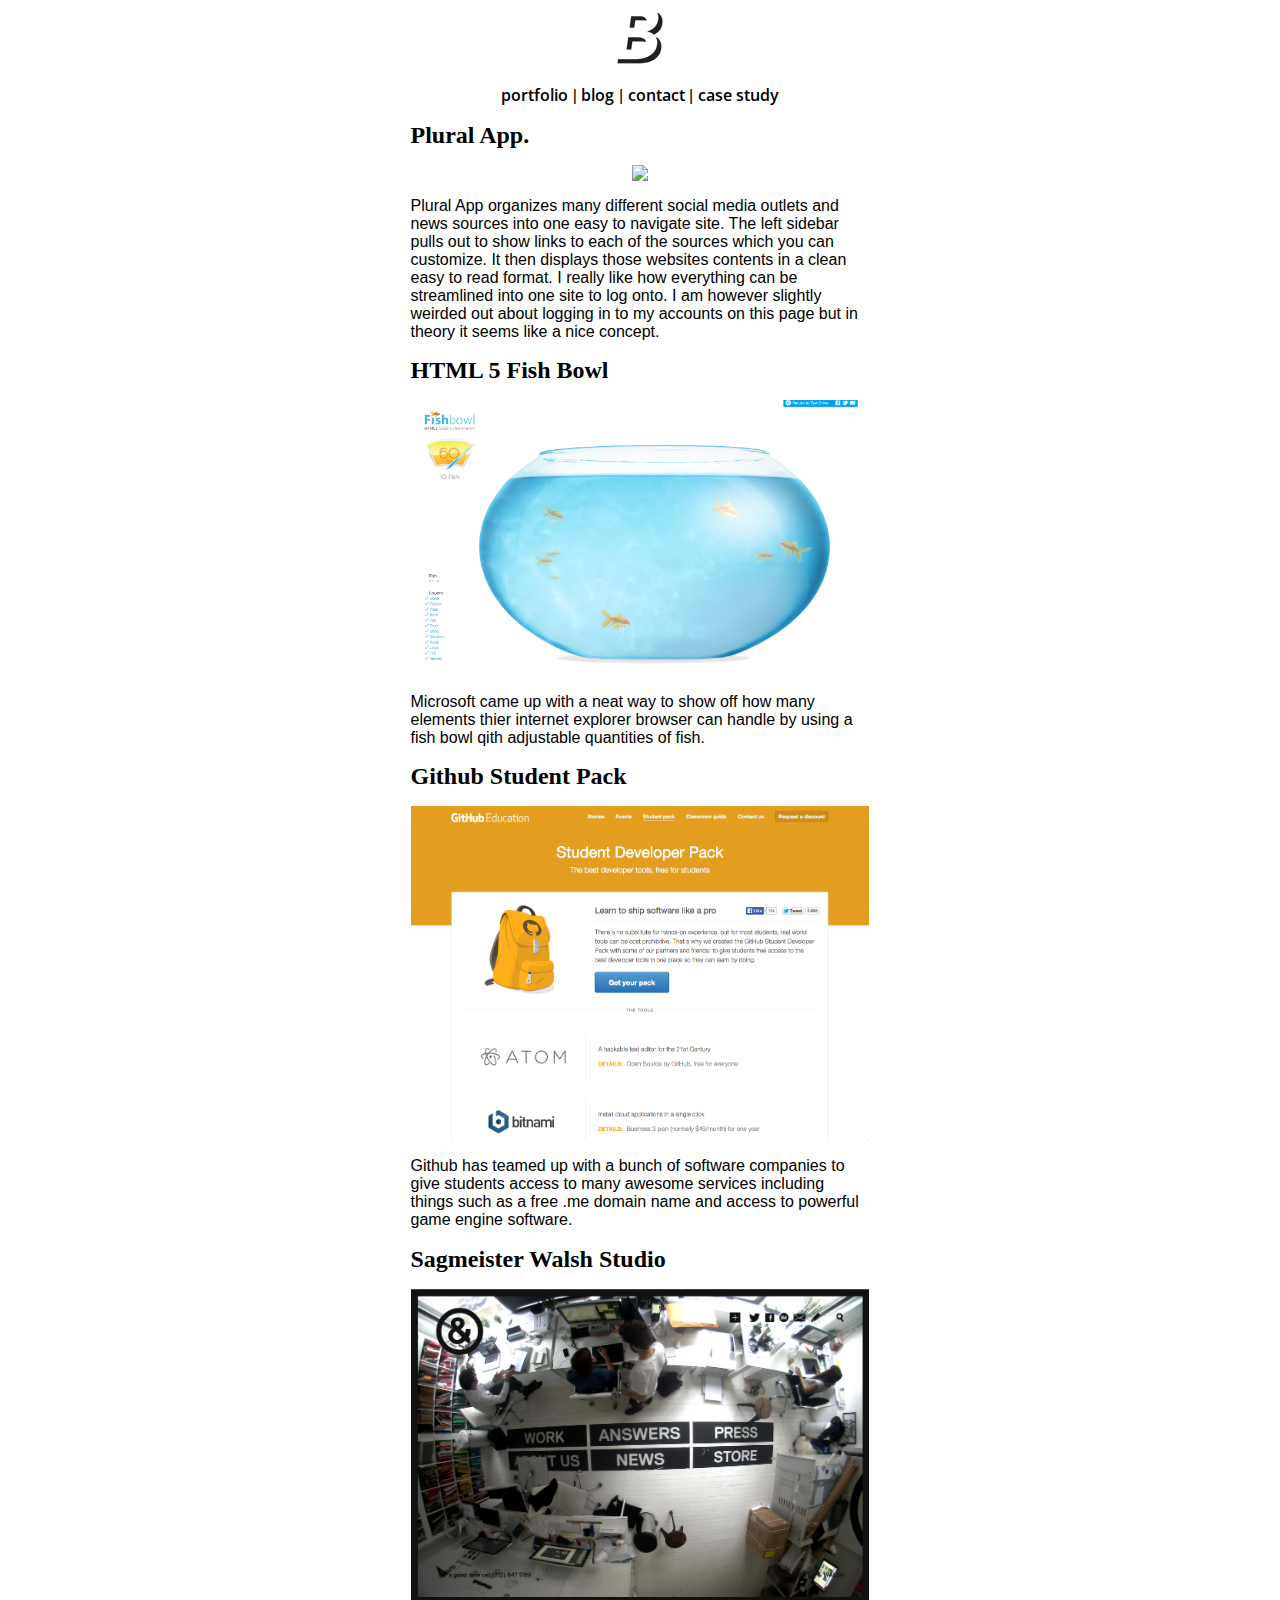
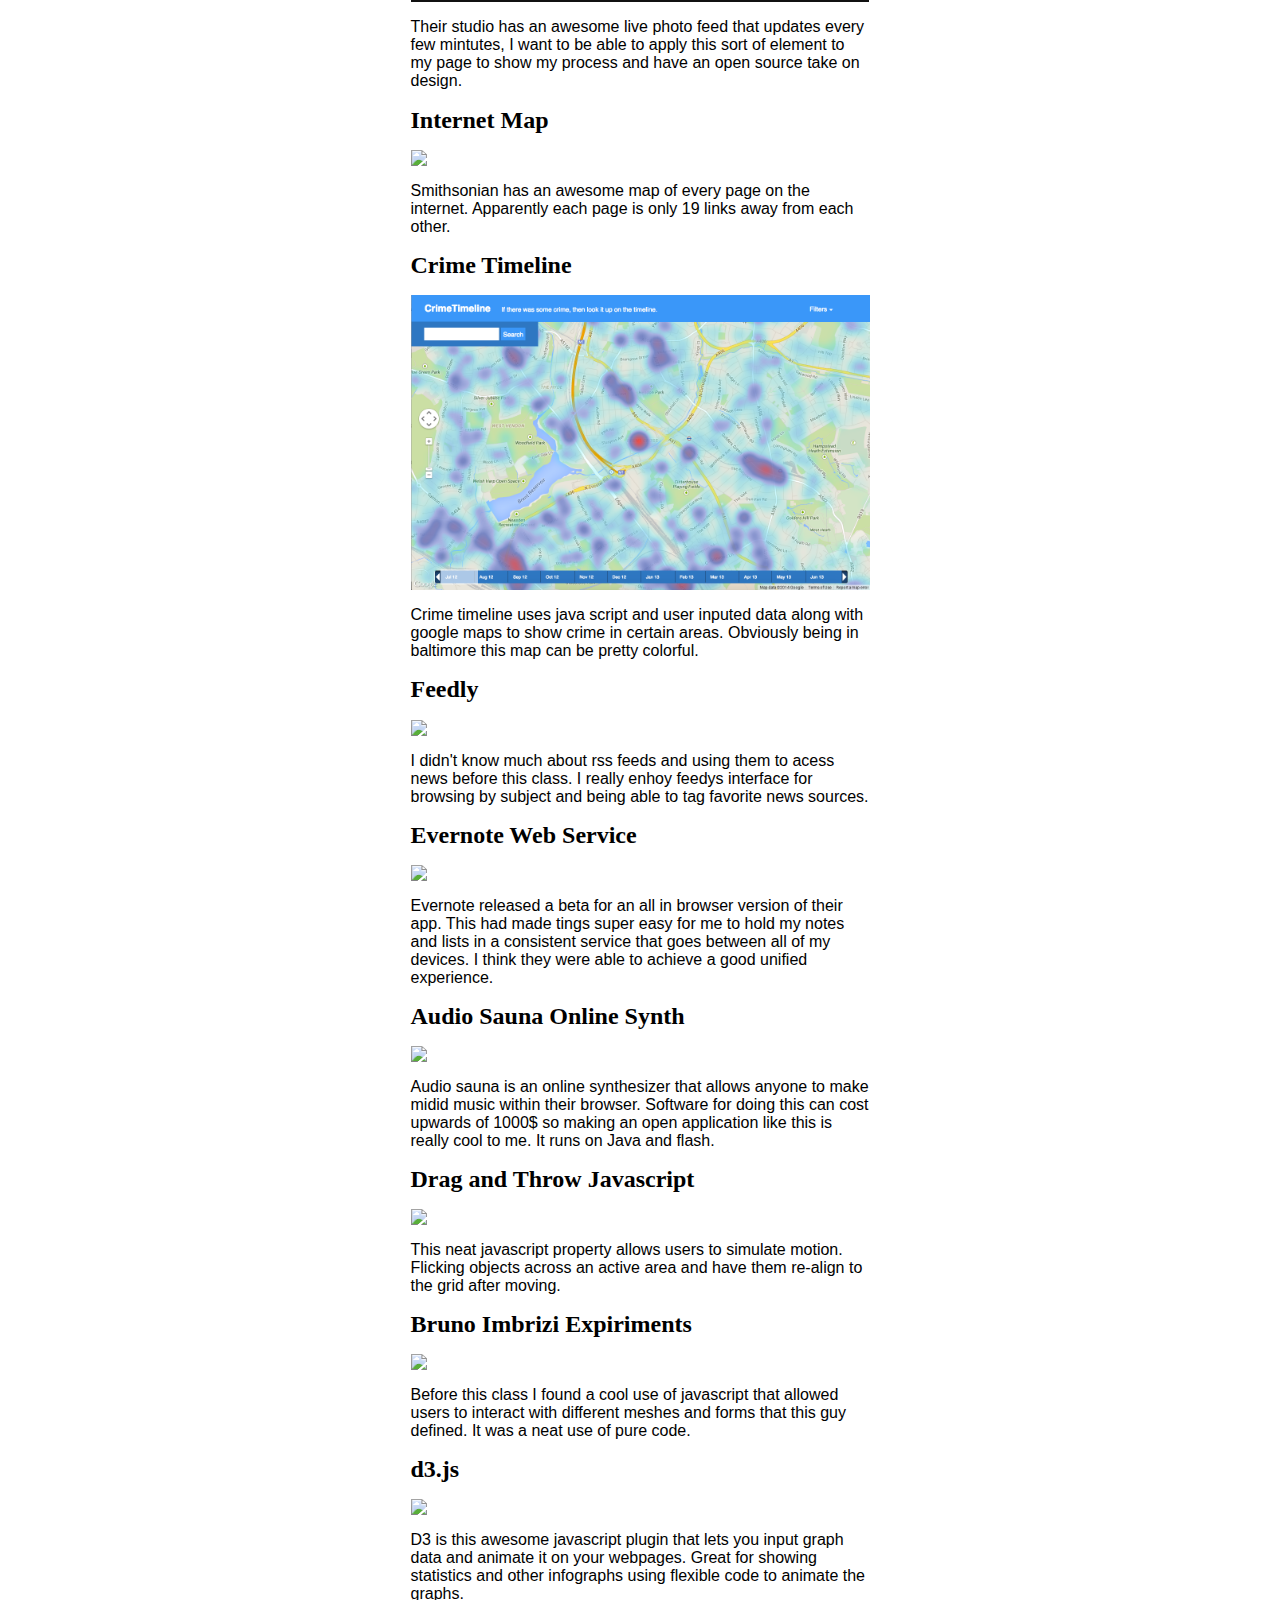
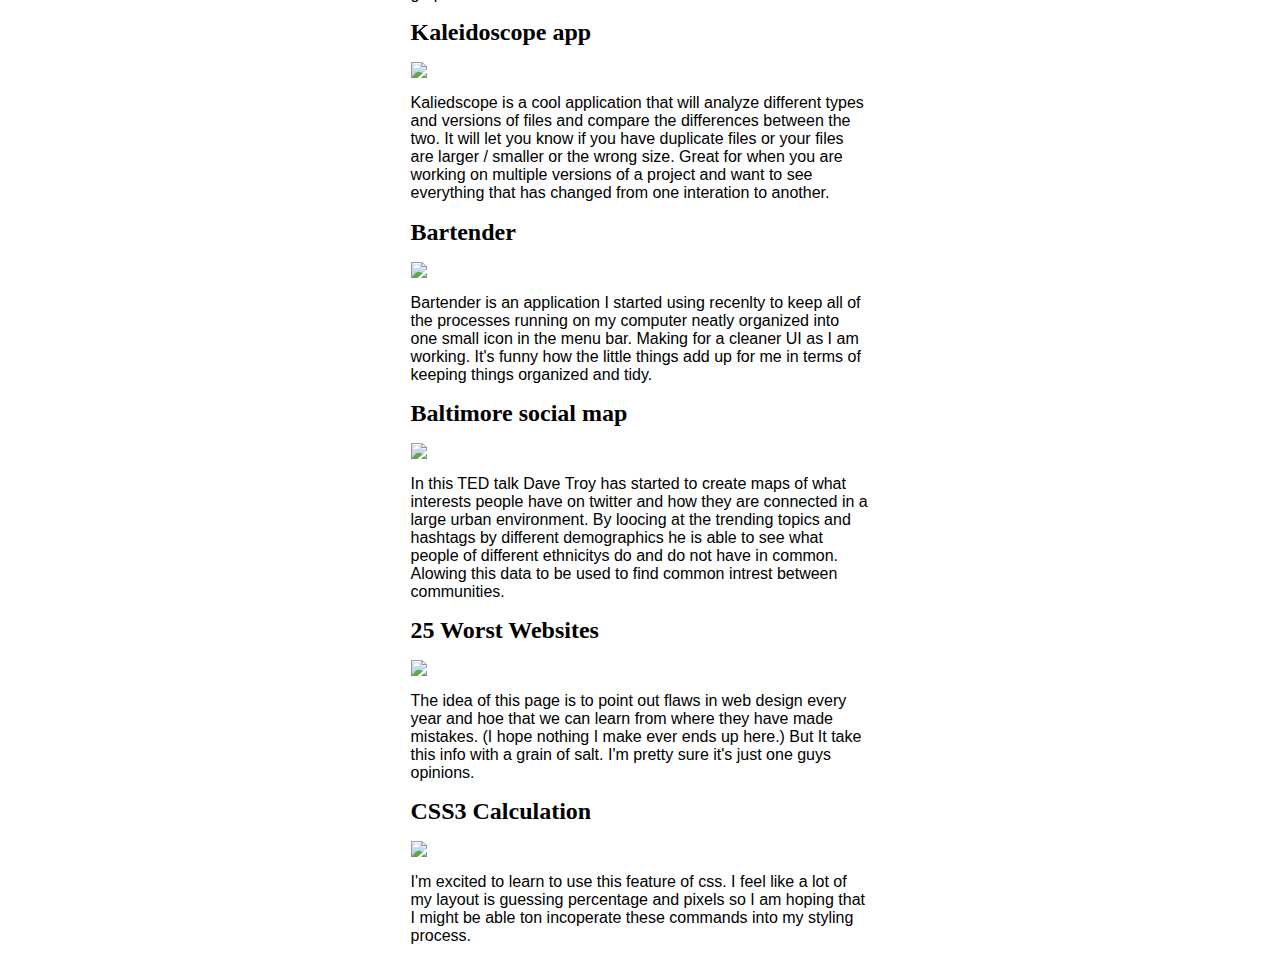
==== blog.html @ 2c7a8466 "Blog" ====
<! doctype html>
<html>


	<head>
		<title>
				Internet thing I like.
		</title>
		<link href="css/main.css" type="text/css" rel="stylesheet">
	</head>
	<body>

<!-- Start Navigation -->

<div padding="10px"align="center">
				<img src="b.png" align="nav-center">	
			</div>	

			<ul class="nav nav-center">
				<li>
					<a href="index.html">portfolio</a>
				</li>
				|

				<li>
					<a href="blog.html">blog</a>
				</li>
				|
				<li>
					<a href="https://drive.google.com/file/d/0B6hZxw2JuOftMVV2bVhscDBuX0k/edit?usp=sharing">contact</a>
				</li>
				|
				<li>
					<a href="case.html">case study</a>
				</li>
			</ul>

<div class="container">	
	<div align="center">	

			<h1>Plural App.</h1>		
			<a href="http://pluralapp.com/#/home"><img src="http://www.awwwards.com/media/cache/gallery_three_columns/screenshots/2014/08/5400352585e8a.jpeg"></a>
			
			<p>Plural App organizes many different social media outlets and news sources into one easy to navigate site. The left sidebar pulls out to show links to each of the sources which you can customize. It then displays those websites contents in a clean easy to read format. I really like how everything can be streamlined into one site to log onto. I am however slightly weirded out about logging in to my accounts on this page but in theory it seems like a nice concept.</p> 

	</div>		


			<h1>HTML 5 Fish Bowl</h1>
			<a href="http://ie.microsoft.com/testdrive/performance/fishbowl/"><img src="img/fish.png"></a>

			<p>Microsoft came up with a neat way to show off how many elements thier internet explorer browser can handle by using a fish bowl qith adjustable quantities of fish.</p>

			<h1>Github Student Pack</h1>
			<a href="https://education.github.com/pack"><img src="img/git.png"></a>

			<p>Github has teamed up with a bunch of software companies to give students access to many awesome services including things such as a free .me domain name and access to powerful game engine software.</p>

			<h1>Sagmeister Walsh Studio</h1>
			<a href="http://www.sagmeisterwalsh.com/"><img src="img/sag.png"></a>

			<p>Their studio has an awesome live photo feed that updates every few mintutes, I want to be able to apply this sort of element to my page to show my process and have an open source take on design.</p>

			<h1> Internet Map </h1> 
			<a href="http://www.smithsonianmag.com/science-nature/any-two-pages-on-the-web-are-connected-by-19-clicks-or-less-19517004/?no-ist="><img src=http://blogs.smithsonianmag.com/science/files/2013/02/opte-1.png></a> 

			<p>Smithsonian has an awesome map of every page on the internet. Apparently each page is only 19 links away from each other. </p> 

			<h1>Crime Timeline</h1> 
			<a href="http://crimetimeline.io/"><img src="img/post5.png"></a> 

			<p>Crime timeline uses java script and user inputed data along with google maps to show crime in certain areas. Obviously being in baltimore this map can be pretty colorful.</p> 

			<h1> Feedly </h1> 
			<a href="https://feedly.com/i/explore/%23gaming"><img src=http://doktorspinn.com/wp-content/uploads/2013/07/feedly-logo11.jpg></a> 

			<p>I didn't know much about rss feeds and using them to acess news before this class. I really enhoy feedys interface for browsing by subject and being able to tag favorite news sources.</p> 

			<h1> Evernote Web Service </h1> 
			<a href="http://blog.evernote.com/blog/2014/10/02/new-beautiful-evernote-web/"><img src=http://dxdkxqkkk0kvy.cloudfront.net/wp-content/uploads/2014/10/evernote-web-beta-masthead-720x340.jpg></a> 

			<p>Evernote released a beta for an all in browser version of their app. This had made tings super easy for me to hold my notes and lists in a consistent service that goes between all of my devices. I think they were able to achieve a good unified experience.</p> 

			<h1> Audio Sauna Online Synth</h1> 
			<a href="http://www.audiosauna.com/studio/"><img src="http://screenshot.ultradownloads.com.br/Audio-Sauna_316798g.jpg"></a> 

			<p>Audio sauna is an online synthesizer that allows anyone to make midid music within their browser. Software for doing this can cost upwards of 1000$ so making an open application like this is really cool to me. It runs on Java and flash. </p> 

			<h1> Drag and Throw Javascript</h1> 
			<a href="http://codepen.io/GreenSock/details/zDwEk"><img src="http://greensock.com/wp-content/uploads/2014/05/example-draggable-throw-demo.jpg"></a> 

			<p>This neat javascript property allows users to simulate motion. Flicking objects across an active area and have them re-align to the grid after moving.</p> 

			<h1>Bruno Imbrizi Expiriments</h1> 
			<a href="http://brunoimbrizi.com/experiments/#/01"><img src="http://www.unit9.com/wp-content/uploads/tube_full_03.jpg"></a> 

			<p>Before this class I found a cool use of javascript that allowed users to interact with different meshes and forms that this guy defined. It was a neat use of pure code.</p>

			<h1>d3.js</h1> 
			<a href="http://d3js.org/"><img src="http://bigsonata.com/wp-content/uploads/2014/11/D3JS.png"></a> 

			<p>D3 is this awesome javascript plugin that lets you input graph data and animate it on your webpages. Great for showing statistics and other infographs using flexible code to animate the graphs.</p>

			<h1> Kaleidoscope app</h1> 
			<a href="http://www.kaleidoscopeapp.com/"><img src="https://pbs.twimg.com/profile_images/1695485893/Kaleidoscope_Icon_256x256_400x400.png"></a> 

			<p>Kaliedscope is a cool application that will analyze different types and versions of files and compare the differences between the two. It will let you know if you have duplicate files or your files are larger / smaller or the wrong size. Great for when you are working on multiple versions of a project and want to see everything that has changed from one interation to another.</p>  

			<h1>Bartender</h1> 
			<a href="http://www.macbartender.com/"><img src="http://macgroup.org/blog/wp-content/uploads/2013/02/Bartender256.png"></a> 

			<p>Bartender is an application I started using recenlty to keep all of the processes running on my computer neatly organized into one small icon in the menu bar. Making for a cleaner UI as I am working. It's funny how the little things add up for me in terms of keeping things organized and tidy.</p>

			<h1>Baltimore social map</h1> 
			<a href="http://ideas.ted.com/2014/12/12/fascinating-maps-of-what-people-tweet-about-in-istanbul-baltimore-barcelona-and-more/"><img src="http://tedideas.files.wordpress.com/2014/12/baltimore.png?w=770&h=433"></a> 

			<p>In this TED talk Dave Troy has started to create maps of what interests people have on twitter and how they are connected in a large urban environment. By loocing at the trending topics and hashtags by different demographics he is able to see what people of different ethnicitys do and do not have in common. Alowing this data to be used to find common intrest between communities.</p> 

			<h1>25 Worst Websites</h1> 
			<a href="http://www.webpagesthatsuck.com/worst-websites-of-2013.html"><img src="http://www.webpagesthatsuck.com/wpts.jpe"></a> 

			<p>The idea of this page is to point out flaws in web design every year and hoe that we can learn from where they have made mistakes. (I hope nothing I make ever ends up here.) But It take this info with a grain of salt. I'm pretty sure it's just one guys opinions.</p> 

			<h1> CSS3 Calculation</h1> 
			<a href="https://developer.mozilla.org/en-US/docs/Web/CSS/calc"><img src="http://www.binvisions.com/wp-content/uploads/2011/12/css3-calc-firefox-test-results.jpg"></a> 

			<p>I'm excited to learn to use this feature of css. I feel like a lot of my layout is guessing percentage and pixels so I am hoping that I might be able ton incoperate these commands into my styling process. </p>   

</div>
	
		<!-- start java script below --> 

		<script src="http://cdnjs.cloudflare.com/ajax/libs/jquery/2.1.1/jquery.min.js"></script>
		<script src="js/main.js"></script>
	</body>

</html>
---- css/main.css ----
/*font import*/
@import url(http://fonts.googleapis.com/css?family=Open+Sans:600italic,800,400);


.hoverstate {
    opacity: 1.0;
    filter: alpha(opacity=40); /* For IE8 and earlier */
}

.hoverstate:hover {
    opacity: 0.4;
    filter: alpha(opacity=100); /* For IE8 and earlier */
}


body{
	font-family: helvetica;
	font-weight: 10px;
	
}


a {
	font-family: 'Open Sans';
	font-weight: 600;
	text-decoration: none; 
	color: black;
}

a:hover {
	text-decoration: underline;
	color: black;

}

img {

	max-width: 100%;
	height: auto;
}

p {
	font-family: helvetica;
	max-width: 459px;
	text-align: left;
}

h1 {
	font-family: avenir;
	font-size: 1.5em;
	text-align: left;
	margin-right: auto;
	margin-left: auto;


}

.center {
}

.spacing{

	padding-bottom: 10px;
}

.container{

	width: 80%;
	max-width: 459px;
	margin-left: auto;
	margin-right: auto;


}

.port {
	max-width: 70%;
}


.drive {
	max-width: 100%
}




/*Nav styling*/


		.nav {
				padding-left: 0;
				margin-left: 0;
				list-style: none;
				
		}

		.nav > li {
			display: inline-block;
		}

		.nav > li > a {
			display: block; 
		}

		.nav-center {
			text-align: center;
		}

		li {
			
			
		}
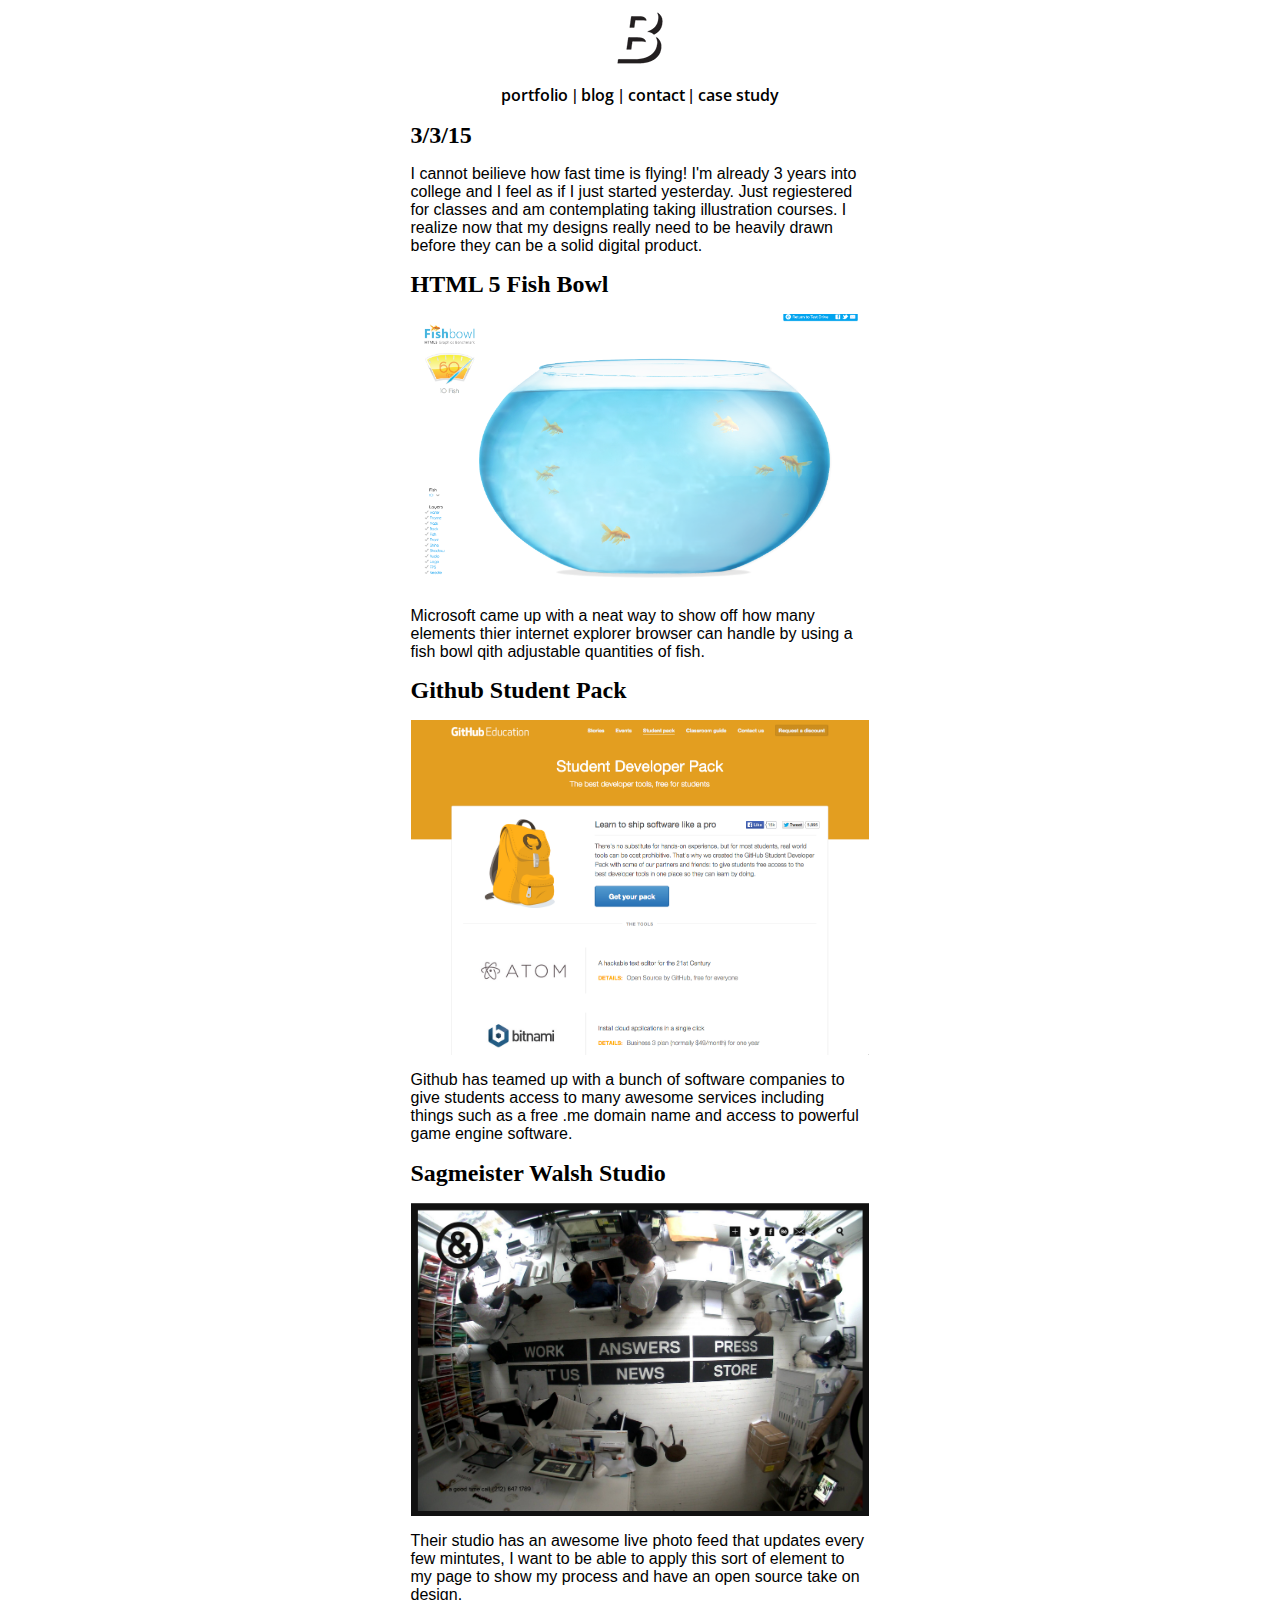
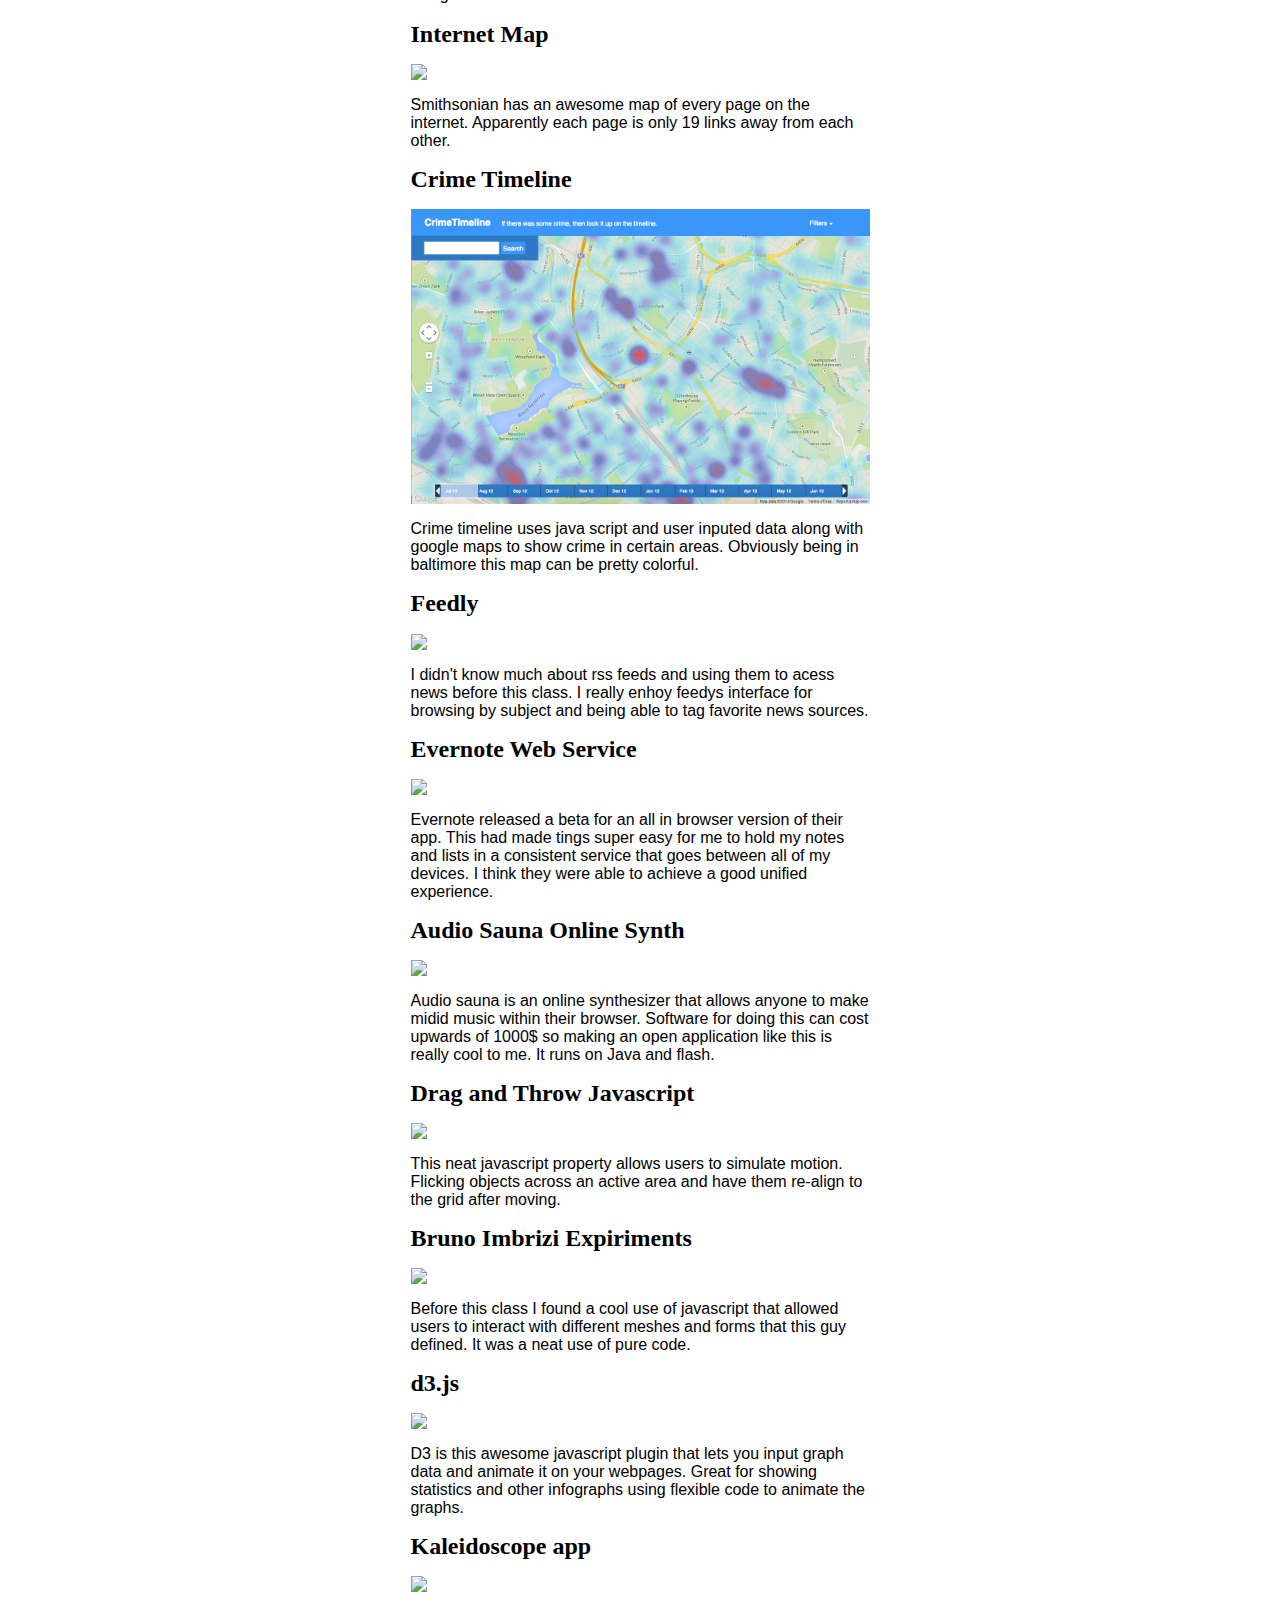
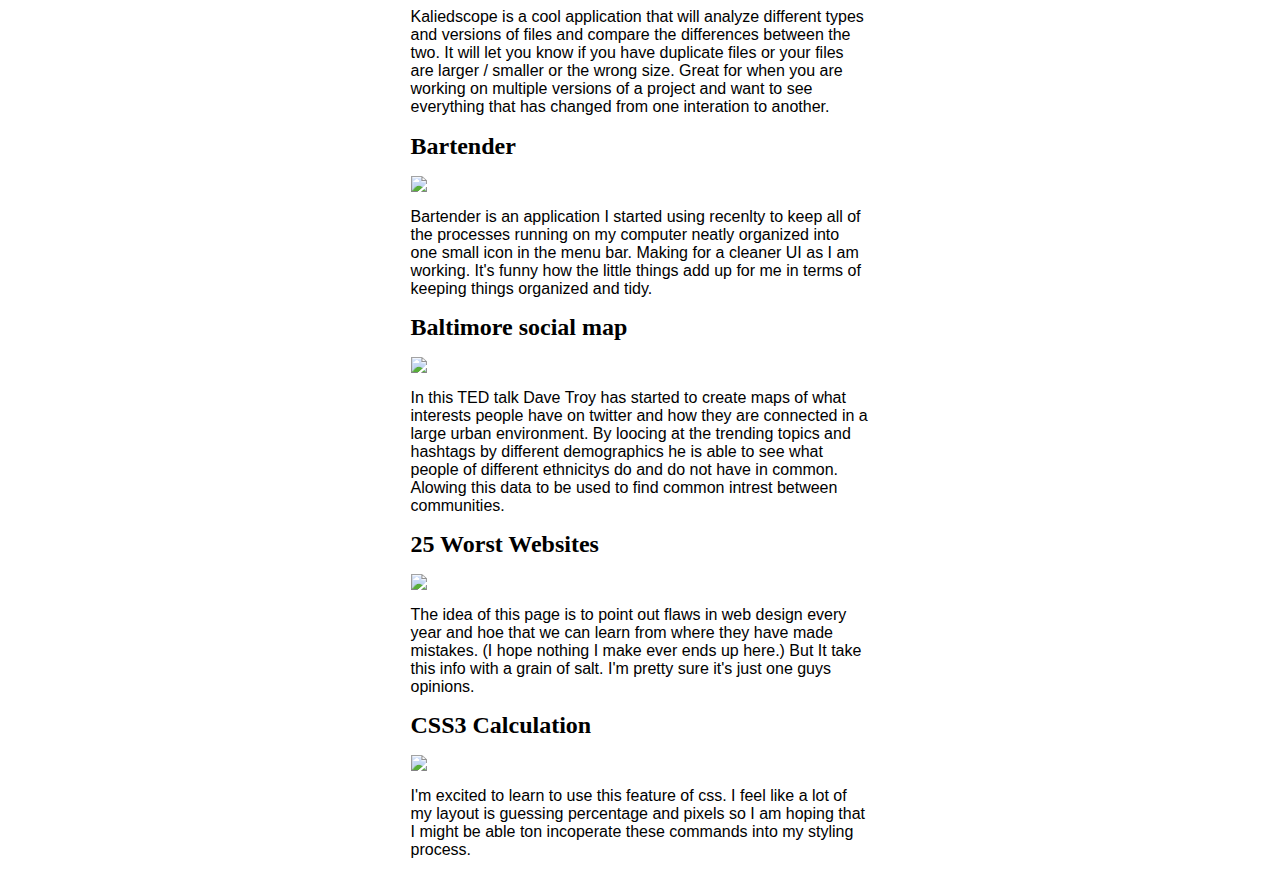
==== commit 7e2087d9: "Major changes" ====
--- a/blog.html
+++ b/blog.html
@@ -38,10 +38,10 @@
 <div class="container">	
 	<div align="center">	
 
-			<h1>Plural App.</h1>		
-			<a href="http://pluralapp.com/#/home"><img src="http://www.awwwards.com/media/cache/gallery_three_columns/screenshots/2014/08/5400352585e8a.jpeg"></a>
+			<h1>3/3/15</h1>		
+			<!-- <a href="http://pluralapp.com/#/home"><img src="http://www.awwwards.com/media/cache/gallery_three_columns/screenshots/2014/08/5400352585e8a.jpeg"></a> -->
 			
-			<p>Plural App organizes many different social media outlets and news sources into one easy to navigate site. The left sidebar pulls out to show links to each of the sources which you can customize. It then displays those websites contents in a clean easy to read format. I really like how everything can be streamlined into one site to log onto. I am however slightly weirded out about logging in to my accounts on this page but in theory it seems like a nice concept.</p> 
+			<p>I cannot beilieve how fast time is flying! I'm already 3 years into college and I feel as if I just started yesterday. Just regiestered for classes and am contemplating taking illustration courses. I realize now that my designs really need to be heavily drawn before they can be a solid digital product.</p> 
 
 	</div>		
 
--- a/css/main.css
+++ b/css/main.css
@@ -1,17 +1,23 @@
 /*font import*/
 @import url(http://fonts.googleapis.com/css?family=Open+Sans:600italic,800,400);
-
 
 .hoverstate {
     opacity: 1.0;
     filter: alpha(opacity=40); /* For IE8 and earlier */
+    z-index: 0;
 }
 
 .hoverstate:hover {
     opacity: 0.4;
     filter: alpha(opacity=100); /* For IE8 and earlier */
+    z-index: +2;
 }
 
+
+
+.center {
+margin-left: 25%;
+}
 
 body{
 	font-family: helvetica;
@@ -79,7 +85,8 @@
 
 
 .drive {
-	max-width: 100%
+	max-width: 100%;
+	margin-left: 25%;
 }
 
 
@@ -113,3 +120,7 @@
 		}
 
 
+
+
+/*/pace*/
+
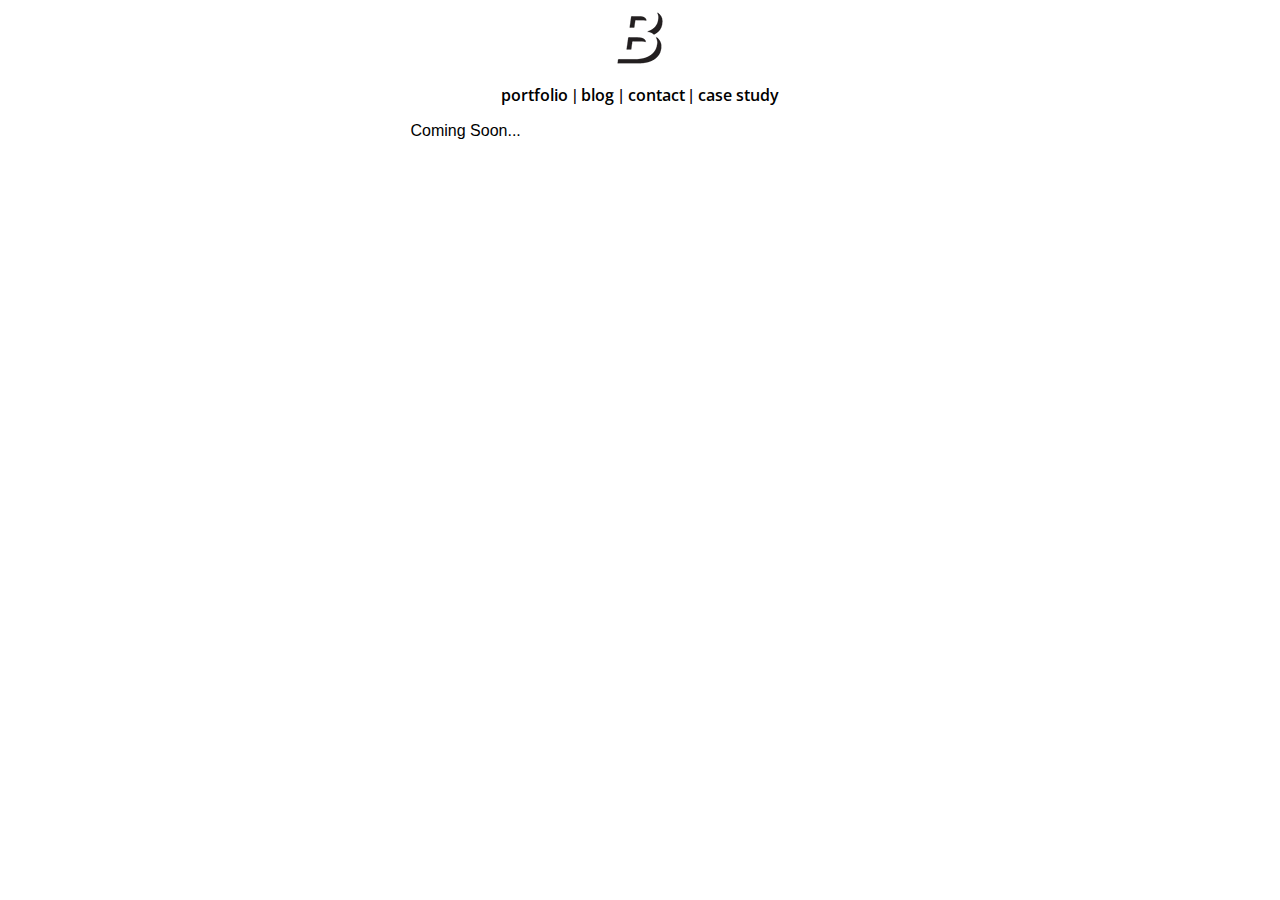
==== commit 7c862b5f: "Width changes" ====
--- a/blog.html
+++ b/blog.html
@@ -4,7 +4,7 @@
 
 	<head>
 		<title>
-				Internet thing I like.
+				brendan mccann / blog. 
 		</title>
 		<link href="css/main.css" type="text/css" rel="stylesheet">
 	</head>
@@ -37,16 +37,16 @@
 
 <div class="container">	
 	<div align="center">	
-
-			<h1>3/3/15</h1>		
+			<p> Coming Soon... </p> 
+			<!-- <h1>3/3/15</h1>	 -->	
 			<!-- <a href="http://pluralapp.com/#/home"><img src="http://www.awwwards.com/media/cache/gallery_three_columns/screenshots/2014/08/5400352585e8a.jpeg"></a> -->
 			
-			<p>I cannot beilieve how fast time is flying! I'm already 3 years into college and I feel as if I just started yesterday. Just regiestered for classes and am contemplating taking illustration courses. I realize now that my designs really need to be heavily drawn before they can be a solid digital product.</p> 
+			<!-- <p>I cannot beilieve how fast time is flying! I'm already 3 years into college and I feel as if I just started yesterday. Just registered for new classes and am contemplating taking illustration courses. I realize now that I need to absorb as much info outside of my major before I leave. </p>  -->
 
 	</div>		
 
 
-			<h1>HTML 5 Fish Bowl</h1>
+		<!-- 	<h1>HTML 5 Fish Bowl</h1>
 			<a href="http://ie.microsoft.com/testdrive/performance/fishbowl/"><img src="img/fish.png"></a>
 
 			<p>Microsoft came up with a neat way to show off how many elements thier internet explorer browser can handle by using a fish bowl qith adjustable quantities of fish.</p>
@@ -124,7 +124,7 @@
 			<h1> CSS3 Calculation</h1> 
 			<a href="https://developer.mozilla.org/en-US/docs/Web/CSS/calc"><img src="http://www.binvisions.com/wp-content/uploads/2011/12/css3-calc-firefox-test-results.jpg"></a> 
 
-			<p>I'm excited to learn to use this feature of css. I feel like a lot of my layout is guessing percentage and pixels so I am hoping that I might be able ton incoperate these commands into my styling process. </p>   
+			<p>I'm excited to learn to use this feature of css. I feel like a lot of my layout is guessing percentage and pixels so I am hoping that I might be able ton incoperate these commands into my styling process. </p>    -->
 
 </div>
 	
--- a/css/main.css
+++ b/css/main.css
@@ -47,7 +47,7 @@
 
 p {
 	font-family: helvetica;
-	max-width: 459px;
+	max-width: 800px;
 	text-align: left;
 }
 
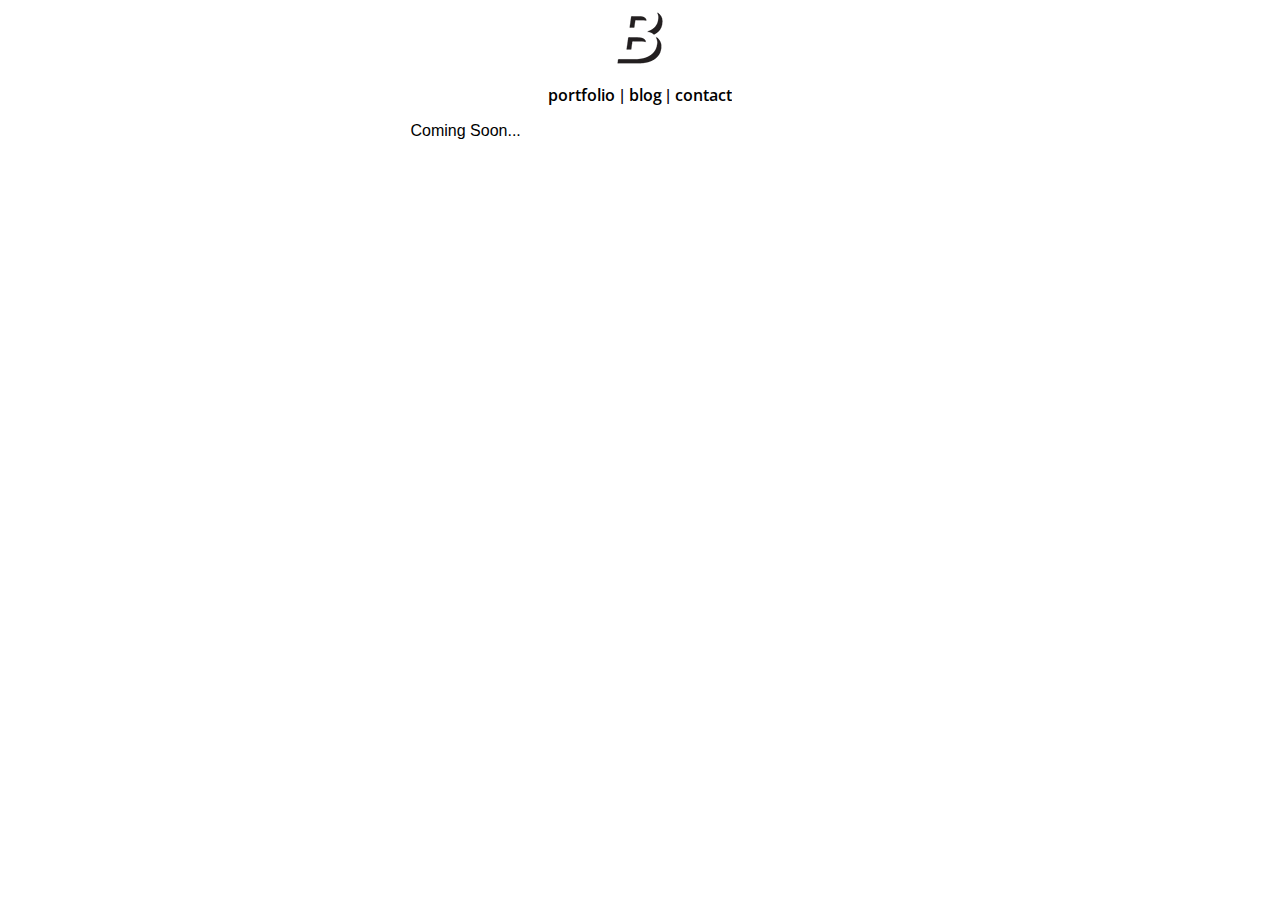
==== commit 3ac3d439: "Changed Nav" ====
--- a/blog.html
+++ b/blog.html
@@ -29,10 +29,10 @@
 				<li>
 					<a href="https://drive.google.com/file/d/0B6hZxw2JuOftMVV2bVhscDBuX0k/edit?usp=sharing">contact</a>
 				</li>
-				|
+				<!-- |
 				<li>
 					<a href="case.html">case study</a>
-				</li>
+				</li> -->
 			</ul>
 
 <div class="container">	
--- a/css/main.css
+++ b/css/main.css
@@ -18,6 +18,9 @@
 .center {
 margin-left: 25%;
 }
+
+
+
 
 body{
 	font-family: helvetica;
